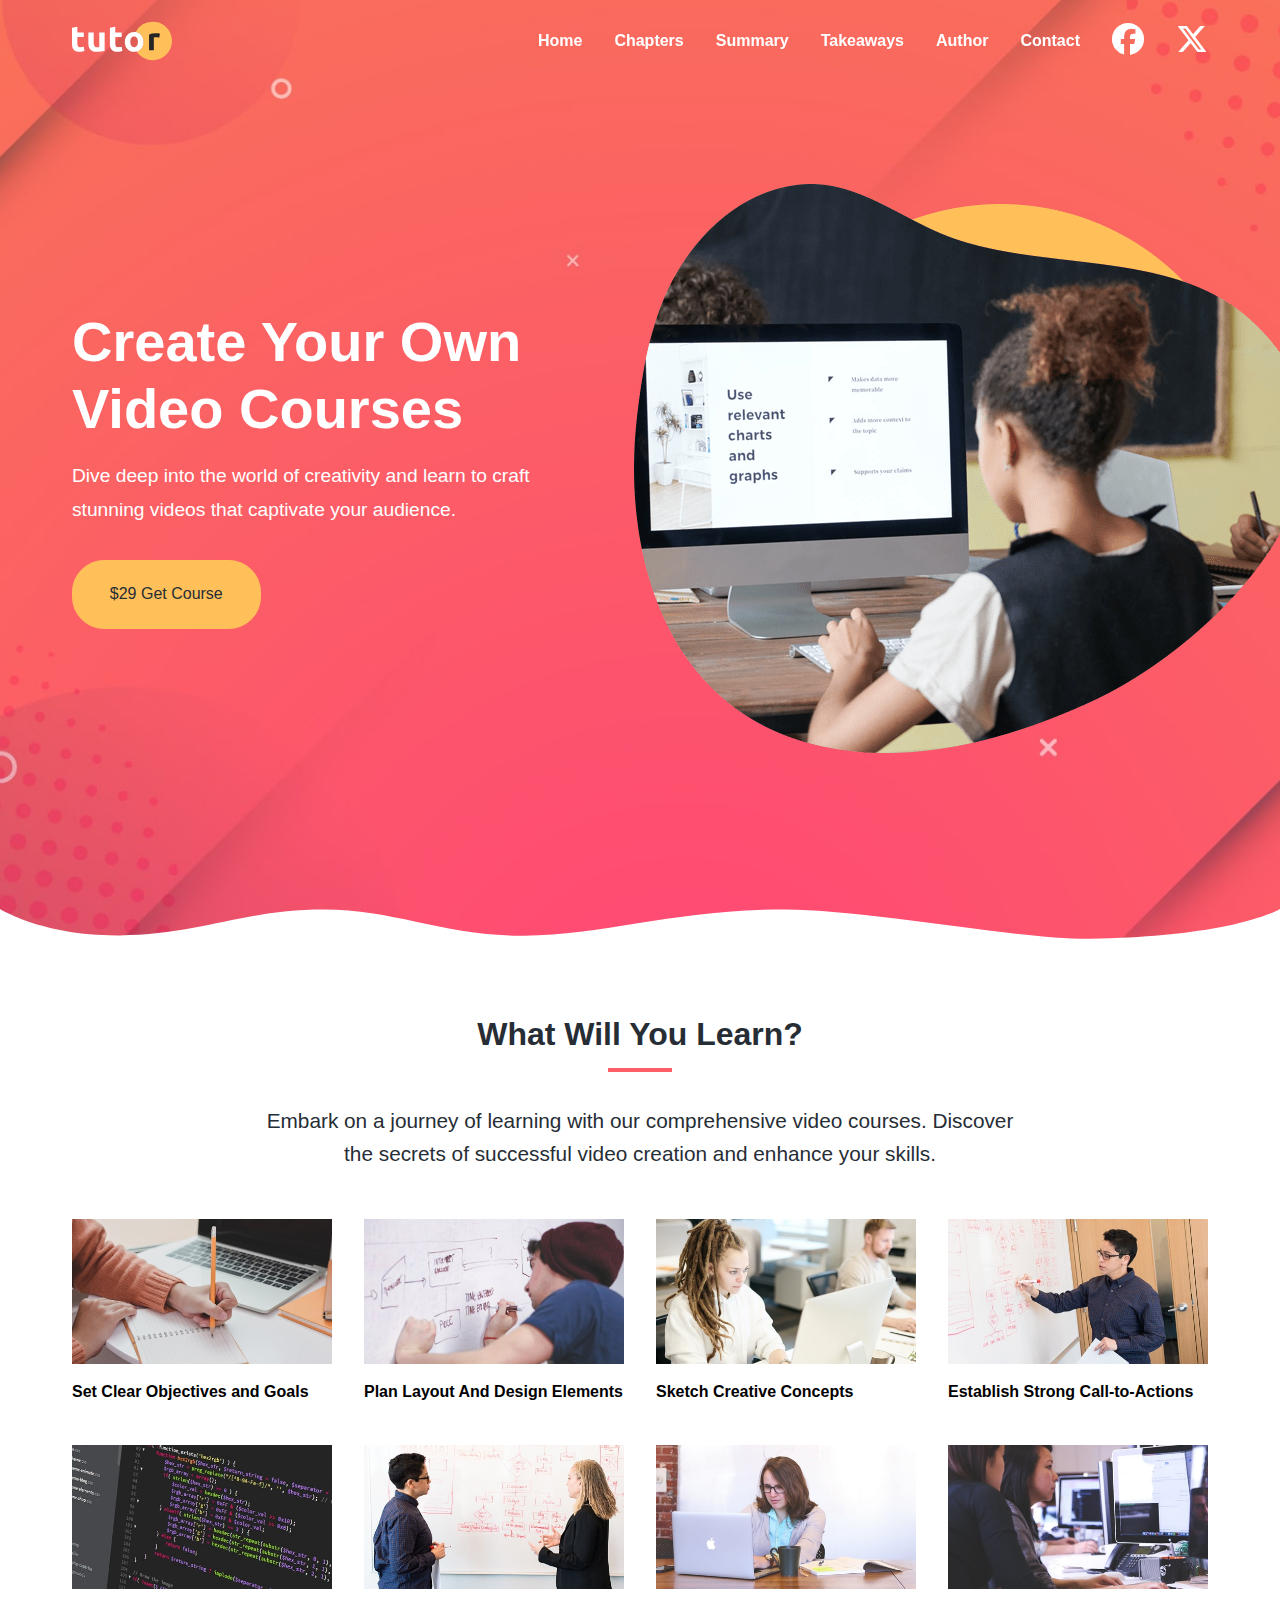
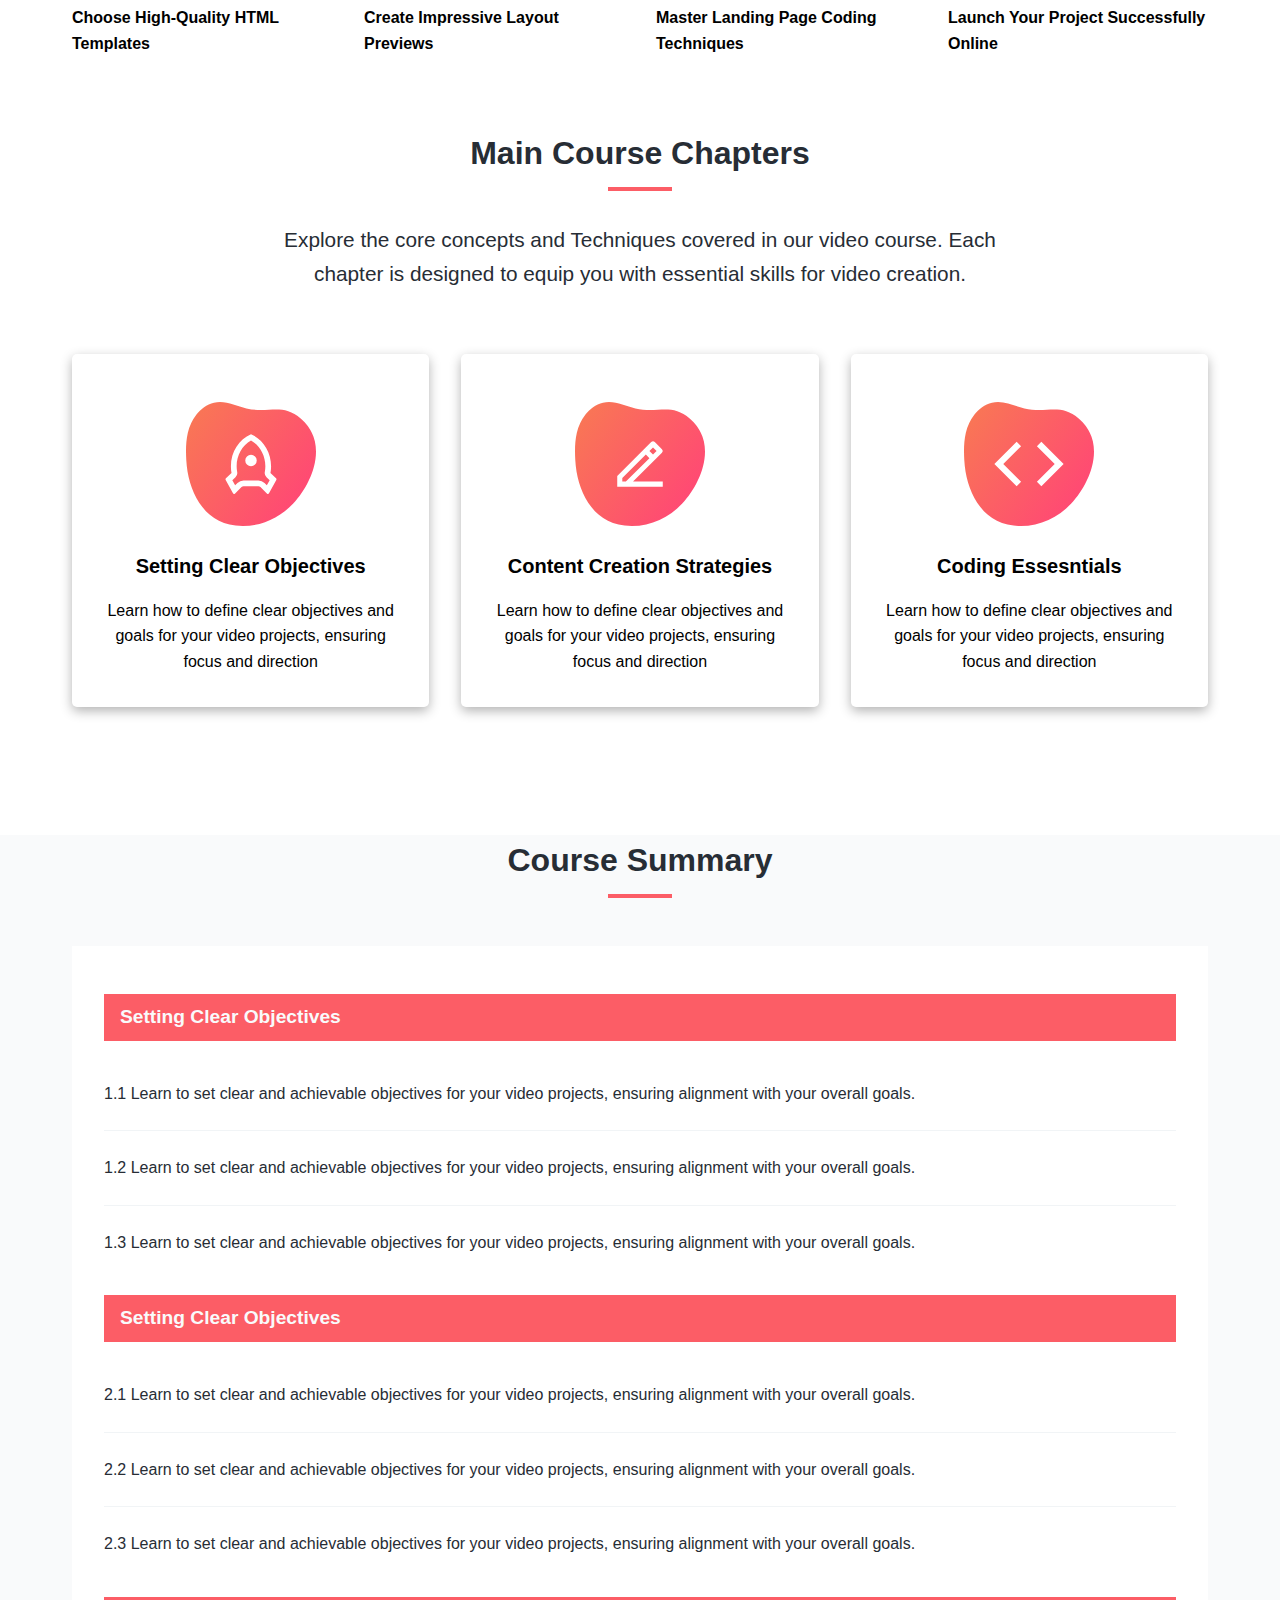
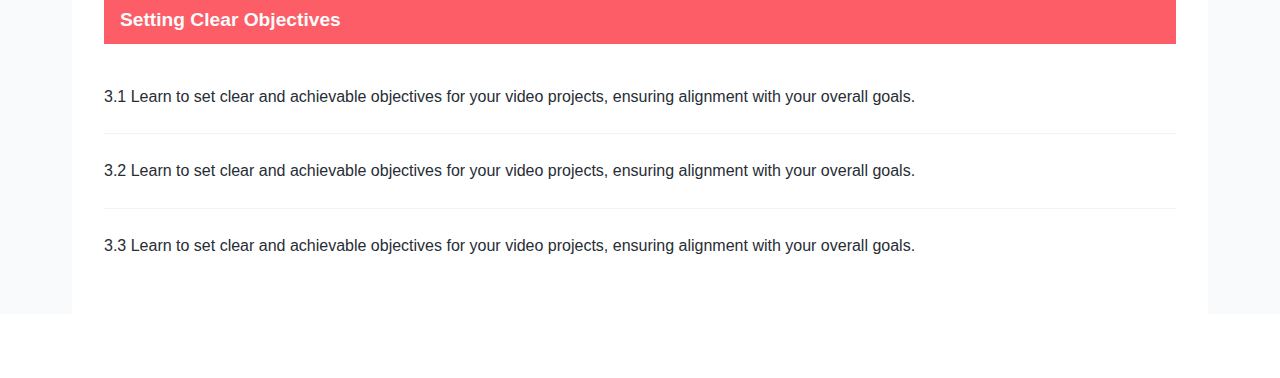
==== index.html @ 32a0be7e "Added Files of tutor website part1" ====
<!DOCTYPE html>
<html lang="en">
<head>
    <meta charset="UTF-8">
    <meta name="viewport" content="width=device-width, initial-scale=1.0">
    <link rel="preconnect" href="https://fonts.googleapis.com">
    <link rel="preconnect" href="https://fonts.gstatic.com" crossorigin>
    <link href="https://fonts.googleapis.com/css2?family=Lato:ital,wght@0,100;0,300;0,400;0,700;0,900;1,100;1,300;1,400;1,700;1,900&family=Open+Sans:ital,wght@0,300..800;1,300..800&family=Poppins:ital,wght@0,100;0,200;0,300;0,400;0,500;0,600;0,700;0,800;0,900;1,100;1,200;1,300;1,400;1,500;1,600;1,700;1,800;1,900&display=swap" rel="stylesheet">

    <link rel="stylesheet" href="https://cdnjs.cloudflare.com/ajax/libs/font-awesome/6.7.2/css/all.min.css" integrity="sha512-Evv84Mr4kqVGRNSgIGL/F/aIDqQb7xQ2vcrdIwxfjThSH8CSR7PBEakCr51Ck+w+/U6swU2Im1vVX0SVk9ABhg==" crossorigin="anonymous" referrerpolicy="no-referrer" />
    <link rel="stylesheet" href="./css/styles.css">
    <title>Welcome to Tutor</title>
</head>
<body>
    <nav class="navbar">
        <div class="navbar-flex container">
            <img src="images/logo.svg" alt="Tutor">

            <div class="main-menu-items">
                <ul class="main-menu-list">
                    <li>
                        <a href="#">Home</a>
                    </li>

                    <li>
                        <a href="#chapters">Chapters</a>
                    </li>

                    <li>
                        <a href="#summary">Summary</a>
                    </li>

                    <li>
                        <a href="#takeaways">Takeaways</a>
                    </li>

                    <li>
                        <a href="#author">Author</a>
                    </li>

                    <li>
                        <a href="contact.html">Contact</a>
                    </li>

                    <li>
                        <a href="#"><i class="fa-brands fa-facebook fa-2x"></i></a>
                    </li>

                    <li>
                        <a href="#"><i class="fa-brands fa-x-twitter fa-2x"></i></a>
                    </li>
                </ul>
            </div>

             <!-- Mobile Menu -->
        <div class="mobile-menu">
            <div class="mobile-menu-toggle">
                <i class="fas fa-bars fa-2x"></i>
            </div>

            <div class="mobile-menu-items">
                <ul class="mobile-menu-list">
                    <li>
                        <a href="#">Home</a>
                    </li>

                    <li>
                        <a href="#chapters">Chapters</a>
                    </li>

                    <li>
                        <a href="#summary">Summary</a>
                    </li>

                    <li>
                        <a href="#takeaways">Takeaways</a>
                    </li>

                    <li>
                        <a href="#author">Author</a>
                    </li>

                    <li>
                        <a href="contact.html">Contact</a>
                    </li>

                    <li>
                        <a href="#"><i class="fa-brands fa-facebook fa-2x"></i></a>
                    </li>

                    <li>
                        <a href="#"><i class="fa-brands fa-x-twitter fa-2x"></i></a>
                    </li>

                </ul>
            </div>
        </div>

        </div>
    </nav>

    <header class="hero">
        <div class="container hero-flex">
            <div class="hero-content">
                <h1>Create Your Own Video Courses</h1>
                <p>
                    Dive deep into the world of creativity and learn to
                    craft stunning videos that captivate your audience.
                </p>
                <a href="" class="btn">$29 Get Course</a>
            </div>
            <img src="images/header-course.png" alt="hero">
        </div>

        <!-- SVG -->
        <svg
        class="frame-decoration"
        data-name="Layer 2"
        xmlns="http://www.w3.org/2000/svg"
        preserveAspectRatio="none"
        viewBox="0 0 1920 192.275"
      >
        <defs>
          <style>
            .cls-1 {
              fill: #ffffff;
            }
          </style>
        </defs>
        <title>frame-decoration</title>
        <path
          class="cls-1"
          d="M0,158.755s63.9,52.163,179.472,50.736c121.494-1.5,185.839-49.738,305.984-49.733,109.21,0,181.491,51.733,300.537,50.233,123.941-1.562,225.214-50.126,390.43-50.374,123.821-.185,353.982,58.374,458.976,56.373,217.907-4.153,284.6-57.236,284.6-57.236V351.03H0V158.755Z"
          transform="translate(0 -158.755)"
        />
      </svg>

    </header>



    <!-- Learn Section -->
     <section class="learn">
        <div class="container">
            <div class="section-header">
                <h2>What Will You Learn?</h2>
                <div class="heading-border"></div>
                <p>
                    Embark on a journey of learning with our comprehensive video courses.
                    Discover the secrets of successful video creation and enhance your skills.
                </p>
            </div>

            <div class="topics">
                <div class="topic">
                    <div class="topic-image">
                      <img src="images/description-1.jpg" alt="topic" />
                    </div>
                    <div class="topic-text">
                      <h3>Set Clear Objectives and Goals</h3>
                    </div>
                  </div>
                  <div class="topic">
                    <div class="topic-image">
                      <img src="images/description-2.jpg" alt="alternative" />
                    </div>
                    <div class="topic-text">
                      <h3>Plan Layout And Design Elements</h3>
                    </div>
                  </div>
                  <div class="topic">
                    <div class="topic-image">
                      <img src="images/description-3.jpg" alt="alternative" />
                    </div>
                    <div class="topic-text">
                      <h3>Sketch Creative Concepts</h3>
                    </div>
                  </div>
                  <div class="topic">
                    <div class="topic-image">
                      <img src="images/description-4.jpg" alt="alternative" />
                    </div>
                    <div class="topic-text">
                      <h3>Establish Strong Call-to-Actions</h3>
                    </div>
                  </div>
                  <div class="topic">
                    <div class="topic-image">
                      <img src="images/description-5.jpg" alt="alternative" />
                    </div>
                    <div class="topic-text">
                      <h3>Choose High-Quality HTML Templates</h3>
                    </div>
                  </div>
                  <div class="topic">
                    <div class="topic-image">
                      <img src="images/description-6.jpg" alt="alternative" />
                    </div>
                    <div class="topic-text">
                      <h3>Create Impressive Layout Previews</h3>
                    </div>
                  </div>
                  <div class="topic">
                    <div class="topic-image">
                      <img src="images/description-7.jpg" alt="alternative" />
                    </div>
                    <div class="topic-text">
                      <h3>Master Landing Page Coding Techniques</h3>
                    </div>
                  </div>
                  <div class="topic">
                    <div class="topic-image">
                      <img src="images/description-8.jpg" alt="alternative" />
                    </div>
                    <div class="topic-text">
                      <h3>Launch Your Project Successfully Online</h3>
                    </div>
                  </div>
            </div>
        </div>
     </section>


     <!-- Course Section -->
      <section class="chapters section" id="chapters">
        <div class="container">
            <div class="section-header">
                <h2>
                    Main Course Chapters
                </h2>
                <div class="heading-border"></div>
                <p>
                    Explore the core concepts and Techniques covered in our video course. Each chapter is
                    designed to equip you with essential skills for video creation.
                </p>
            </div>

            <div class="chapter-cards">
                <div class="card">
                    <img src="images/chapters-icon-1.svg" alt="chapter 1">
                    <h3>Setting Clear Objectives</h3>
                    <p>
                        Learn how to define clear objectives and goals for your video 
                        projects, ensuring focus and direction
                    </p>
                </div>

                <div class="card">
                    <img src="images/chapters-icon-2.svg" alt="chapter 2">
                    <h3>Content Creation Strategies</h3>
                    <p>
                        Learn how to define clear objectives and goals for your video 
                        projects, ensuring focus and direction
                    </p>
                </div>

                <div class="card">
                    <img src="images/chapters-icon-3.svg" alt="chapter 3">
                    <h3>Coding Essesntials</h3>
                    <p>
                        Learn how to define clear objectives and goals for your video 
                        projects, ensuring focus and direction
                    </p>
                </div>
            </div>


        </div>
      </section>

      <section class="summary section" id="summary">
        <div class="container">
            <div class="section-header">
                <h2>
                    Course Summary
                </h2>
                <div class="heading-border"></div>
            </div>

            <div class="section-lists">
                <div class="list">
                    <div class="list-header"> Setting Clear Objectives</div>
                    <div class="list-item">
                        1.1 Learn to set clear and achievable objectives for your video
                        projects, ensuring alignment with your overall goals.
                    </div>
                    <div class="list-item">
                        1.2 Learn to set clear and achievable objectives for your video
                        projects, ensuring alignment with your overall goals.
                    </div>
                    <div class="list-item">
                        1.3 Learn to set clear and achievable objectives for your video
                        projects, ensuring alignment with your overall goals.
                    </div>
                </div>

                <div class="list">
                    <div class="list-header"> Setting Clear Objectives</div>
                    <div class="list-item">
                        2.1 Learn to set clear and achievable objectives for your video
                        projects, ensuring alignment with your overall goals.
                    </div>
                    <div class="list-item">
                        2.2 Learn to set clear and achievable objectives for your video
                        projects, ensuring alignment with your overall goals.
                    </div>
                    <div class="list-item">
                        2.3 Learn to set clear and achievable objectives for your video
                        projects, ensuring alignment with your overall goals.
                    </div>
                </div>

                <div class="list">
                    <div class="list-header"> Setting Clear Objectives</div>
                    <div class="list-item">
                        3.1 Learn to set clear and achievable objectives for your video
                        projects, ensuring alignment with your overall goals.
                    </div>
                    <div class="list-item">
                        3.2 Learn to set clear and achievable objectives for your video
                        projects, ensuring alignment with your overall goals.
                    </div>
                    <div class="list-item">
                        3.3 Learn to set clear and achievable objectives for your video
                        projects, ensuring alignment with your overall goals.
                    </div>
                </div>
            </div>

        </div>
      </section>





    <script src="./js/script.js"></script>
</body>
</html>
---- css/styles.css ----
*,
*::before,
*::after {
    margin: 0;
    padding:0;
    box-sizing: border-box;
}

:root {
    --primary-color: #fc5d66;
    --secondary-color: #ffc05a;
    --light-color: #f9fafb;
    --dark-color: #272d35;
}

html,
body{
    font-family: 'Open-sans',sans-serif;
    scroll-behavior: smooth;
    line-height: 1.6;
}

a {
    text-decoration: none;
}

ul {
    list-style: none;
}

img {
    max-width: 100%;
}

/* Utility classes */

.container {
    max-width: 1200px;
    margin: 0 auto;
    padding: 0 2rem;
}

.container-sm {
    max-width: 1000px;
    margin: 0 auto;
    padding: 0 2rem;
}

.hero .btn {
    display: inline-block;
    padding: 1.3rem 2.3rem;
    border: 1px solid var(--secondary-color);
    border-radius: 32px;
    background-color: var(--secondary-color);
    color: var(--dark-color);
    cursor: pointer;
    transition: all 0.3s ease-in-out;
}

.btn:hover {
    background-color: var(--primary-color);
    color: #fff;
    border-color: #fff;
}

.section {
    margin: 4rem 0;
}

.card {
    border-radius: 5px;
    text-align: center;
    padding: 2rem 1.75rem;
    background-color: #fff;
    box-shadow: 0 4px 12px 0 rgba(0,0,0,0.3);
}


/* Section Header */
.section-header {
    max-width: 750px;
    margin: 0 auto;
    text-align: center;
    margin-bottom: 3rem;
}

.section-header h2 {
    font-size: 2rem;
    font-weight: 700;
    color: var(--dark-color);
    margin-bottom: 0.5rem;
}

.section-header p {
    font-size: 1.3rem;
    color: var(--dark-color);
}

.heading-border {
    width: 64px;
    height: 4px;
    background-color: var(--primary-color);
    margin: 0 auto 2rem;
}


/* Navbar */
.navbar {
    background-color: transparent;
    color: white;
    padding: 1rem 2rem;
    position: fixed;
    top: 0;
    right: 0;
    left: 0;
    z-index: 1000;
    transition: background-color 0.3s ease-in-out;
}

.navbar.navbar-scroll {
    background-color: rgba(235,77,85,0.8);
    backdrop-filter: blur(10px);
}

.navbar .navbar-flex {
    display: flex;
    justify-content: space-between;
    align-items: center;
}

.navbar .main-menu-list {
    display: flex;
    align-items: center;
    gap: 2rem;
    font-weight: 600;
}

.navbar img {
    width:100px;
    height:50px;
}

.navbar a {
    color: #fff;
}

.navbar a:hover {
    color: var(--secondary-color)
}






/* Mobile Menu */
.navbar .mobile-menu {
    display: none;
  }


.navbar .mobile-menu-toggle {
    color: #fff;
    cursor: pointer;
}


.navbar .mobile-menu-items {
    position: absolute;
    top: 100% ;
    left: 0;
    width: 100%;
    background-color: rgba(0,0,0,0.8);
    opacity: 0.95;
    padding: 3rem 2rem;
    text-align: center;
    box-shadow: 0 2px 5px rgba(0,0,0,0.1);
    border-top: 1px solid rgba(255,255,255,0.1);
    transition: transform 0.3s ease;
    transform: translateX(100%); 
}

.navbar .mobile-menu-items.active {
    transform: translateX(0);
 }

.navbar .mobile-menu-list {
    display:flex;
    flex-direction: column;
    gap: 2rem;
    font-size: 1.2rem;
}


/* Hero */
.hero {
    background: #000 url('../images/header-background.jpg') center center/cover no-repeat;
    padding: 11.5rem 2rem 8rem;
    color: #fff;
    overflow-x: hidden;
    position: relative;
}


.hero .hero-flex {
    display: flex;
    justify-content:space-between;
    align-items: center;
    gap: 6rem;
    padding-bottom: 8rem;
}

.hero h1 {
    font-size: 3.5rem;
    line-height: 1.2;
    font-weight: 700;
    margin-bottom: 1rem;
}

.hero p {
    font-size: 1.2rem;
    margin-bottom: 2rem;
    line-height: 1.8;
    font-weight: 400;
}

.hero img {
    width: 100%;
    margin-right: -100px;
}

.hero .frame-decoration {
    position: absolute;
    bottom: 0;
    left: 0;
    width: 100%;
    height: 100px;
}


/* Learn Section */

.topics {
    display: grid;
    grid-template-columns: repeat(4,1fr);
    gap: 2rem;
}

.topic img {
    transition: transform 0.3s;
}

.topic img:hover {
    transform: scale(1.1);
}

.topic h3 {
    font-size: 1rem;
    font-weight: 700;
    margin: 0.5rem 0;
}

/* Chapter cards */
.chapter-cards {
    display: flex;
    justify-content: center;
    align-items: center;
    gap: 2rem;
    padding: 1rem 0 4rem;
}

.chapter-cards img {
    width: 130px;
    margin-top: 1rem;
}

.chapter-cards h3  {
    font-size: 1.25rem;
    font-weight: 700;
    margin: 1rem 0;
}

.summary {
    background-color: var(--light-color);
    color: var(--dark-color);
}

.summary .section-lists {
    background-color: #fff;
    padding: 2rem;
}

.summary .list-header {
    background-color: var(--primary-color);
    color: var(--light-color);
    padding: 0.5rem 1rem;
    font-size: 1.2rem;
    font-weight: 700;
    margin: 1rem 0;
}

.summary .list-item {
    padding: 1.5rem 0;
    border-bottom: 1px solid #f1f4f6;
}

.summary .list-item:nth-child(4) {
    border-bottom: none;
}

/* Media Queries */

/* Desktop or wider screen*/
@media(max-width: 1200px) {
    .hero .hero-flex {
        gap: 2rem;
    }

    .hero img {
        max-width: 500px;
        margin-right: 0;
    }

    .hero h1 {
        font-size: 3rem;
    }

    .topics {
        grid-template-columns: repeat(3,1fr);
    }
}


/* Desktop */
@media(max-width: 992px) {
    .hero {
        text-align: center;
    }

    .hero .hero-flex {
        flex-direction: column;
        padding-bottom: 4rem;
    }

    .hero img {
        max-width: 600px;
        margin-top: 2rem;
    }

    .topics {
        grid-template-columns: repeat(2,1fr);
    }

    .chapter-cards{
        flex-direction: column;
    }

}

/* Tablets  */
@media(max-width: 768px) {
    .navbar .main-menu-items {
        display: none;
    }

    .navbar .mobile-menu {
        display: block;
    }

    .navbar .mobile-menu-toggle {
        display: block;
        padding: 10px;
    }
}


/* Chapters */





/* Smart Phones */
@media(max-width: 576px){
    .hero {
        padding-right: 0.2rem;
        padding-left: 0.2rem;
    }


    .hero h1 {
        font-size: 2.5rem;
    }

    .hero img {
        max-width: 350px;
    }

    .topics {
        grid-template-columns: 1fr;
    }

    .summary .container {
        padding: 0;
    }
}
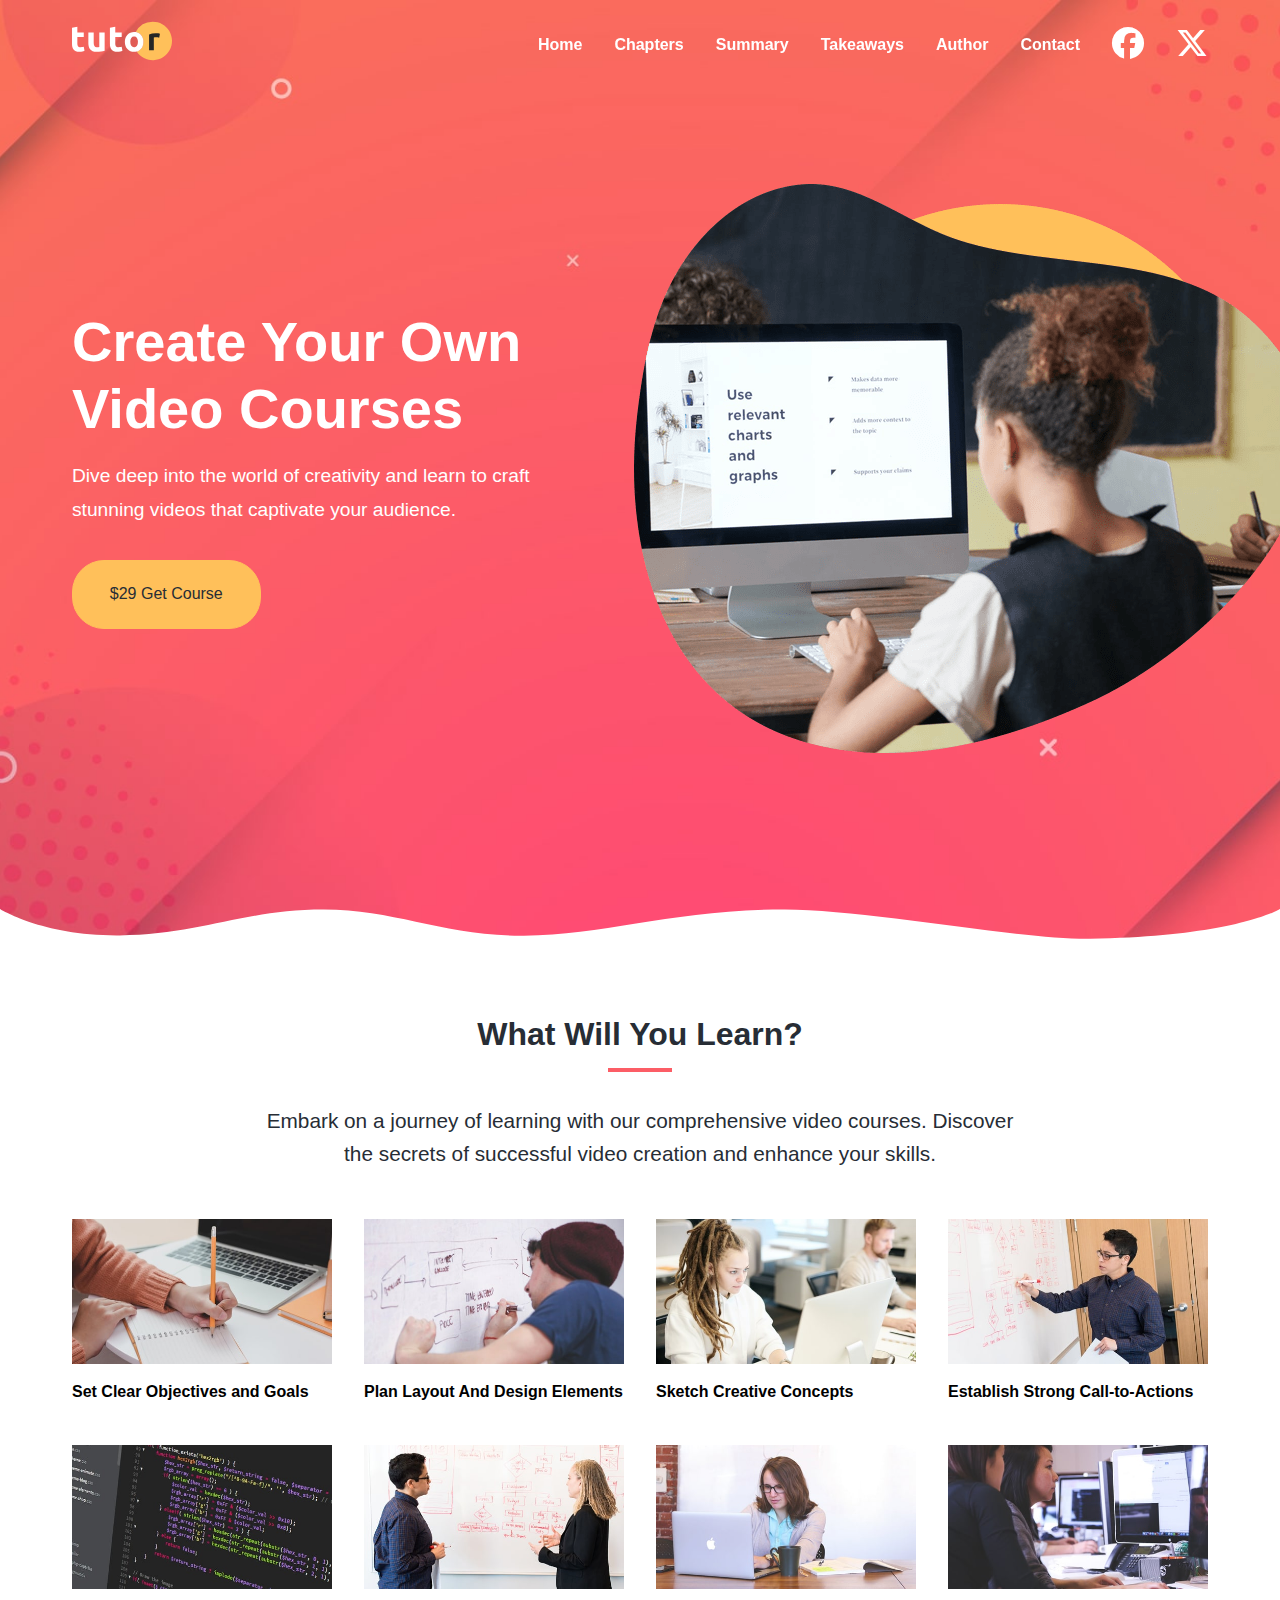
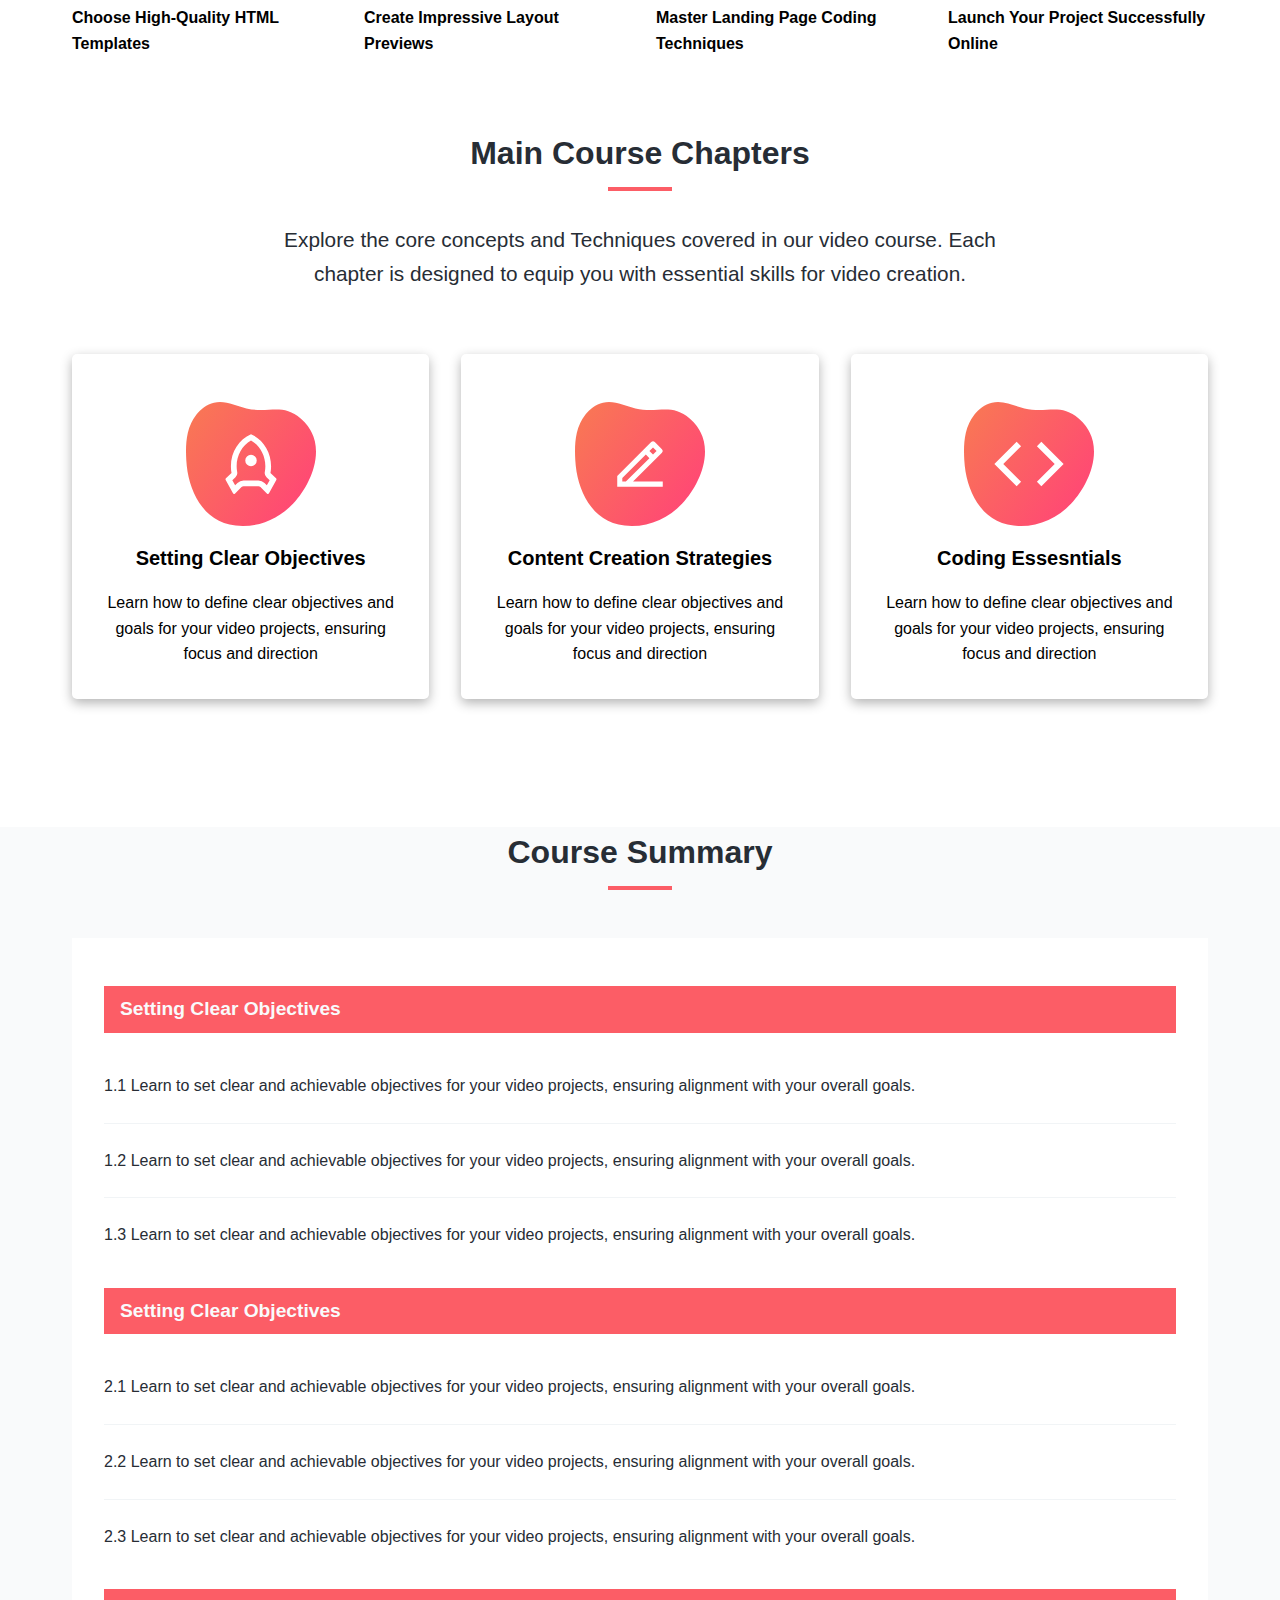
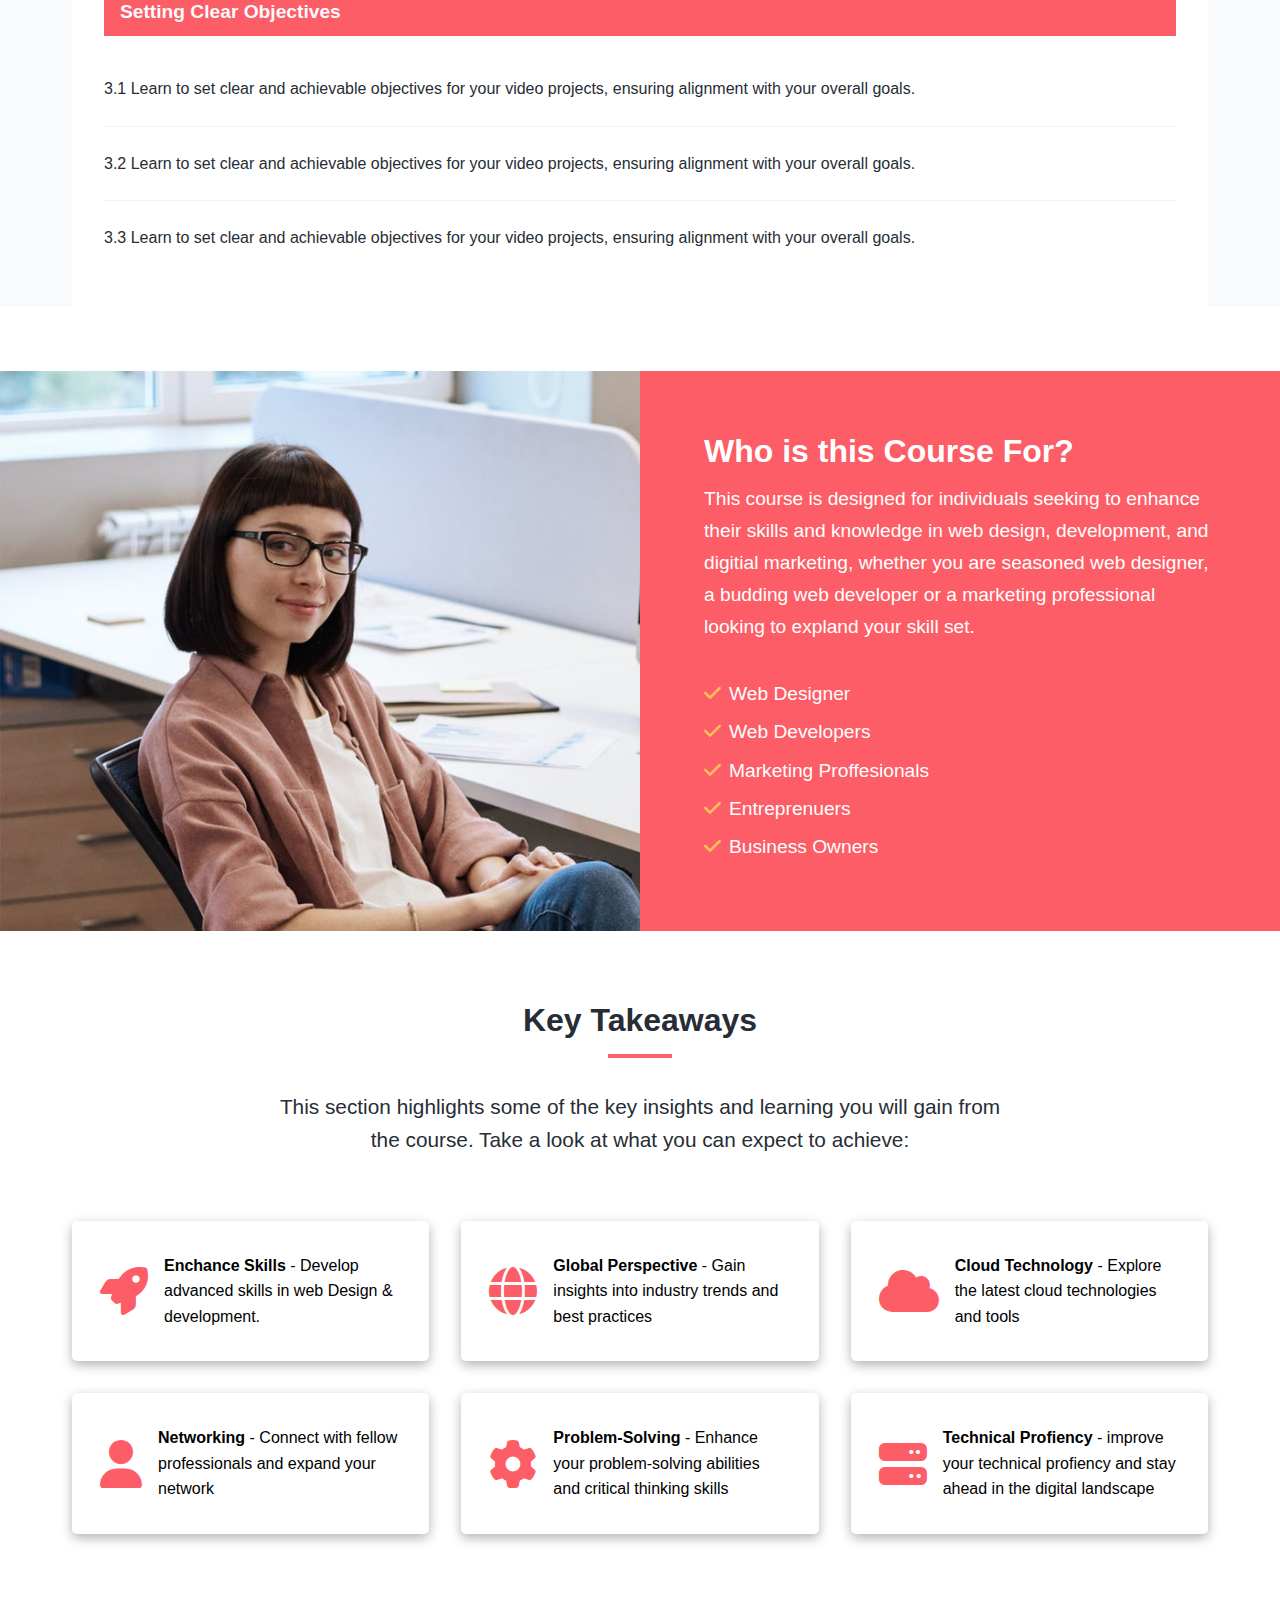
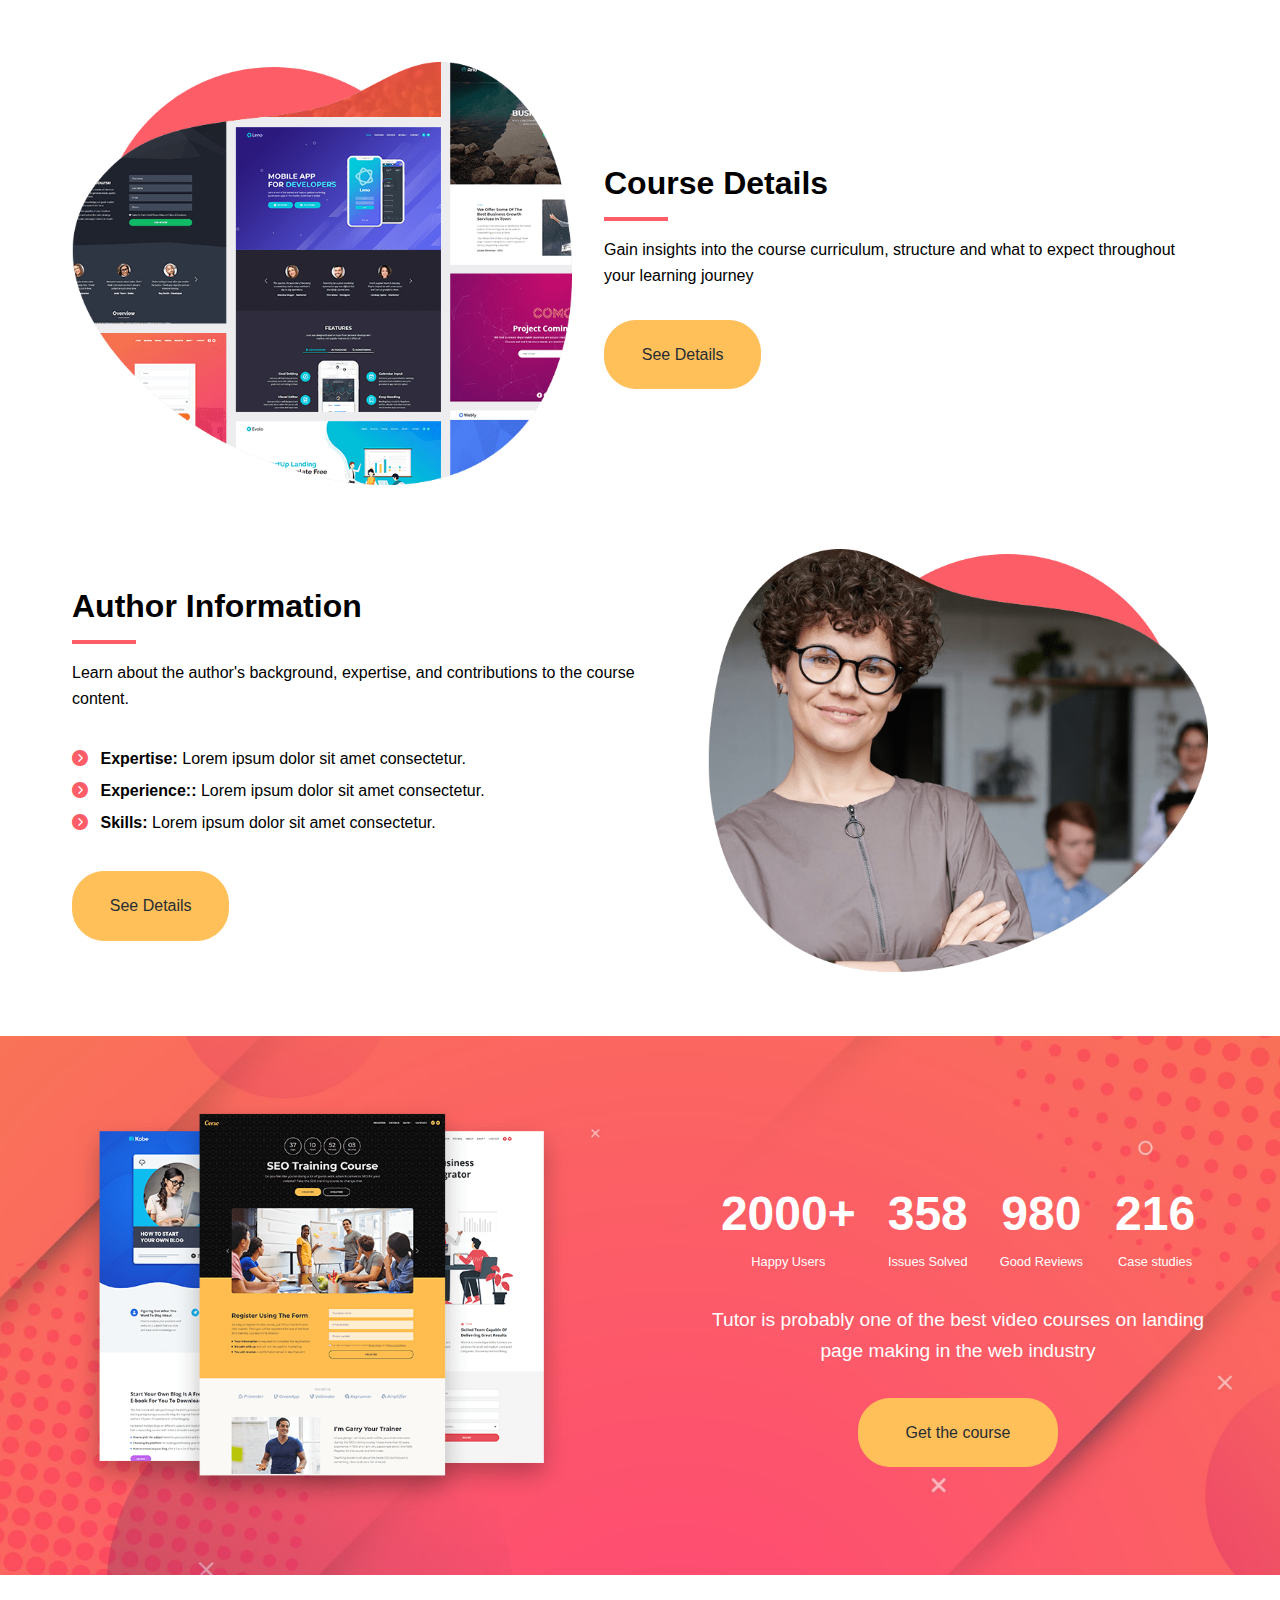
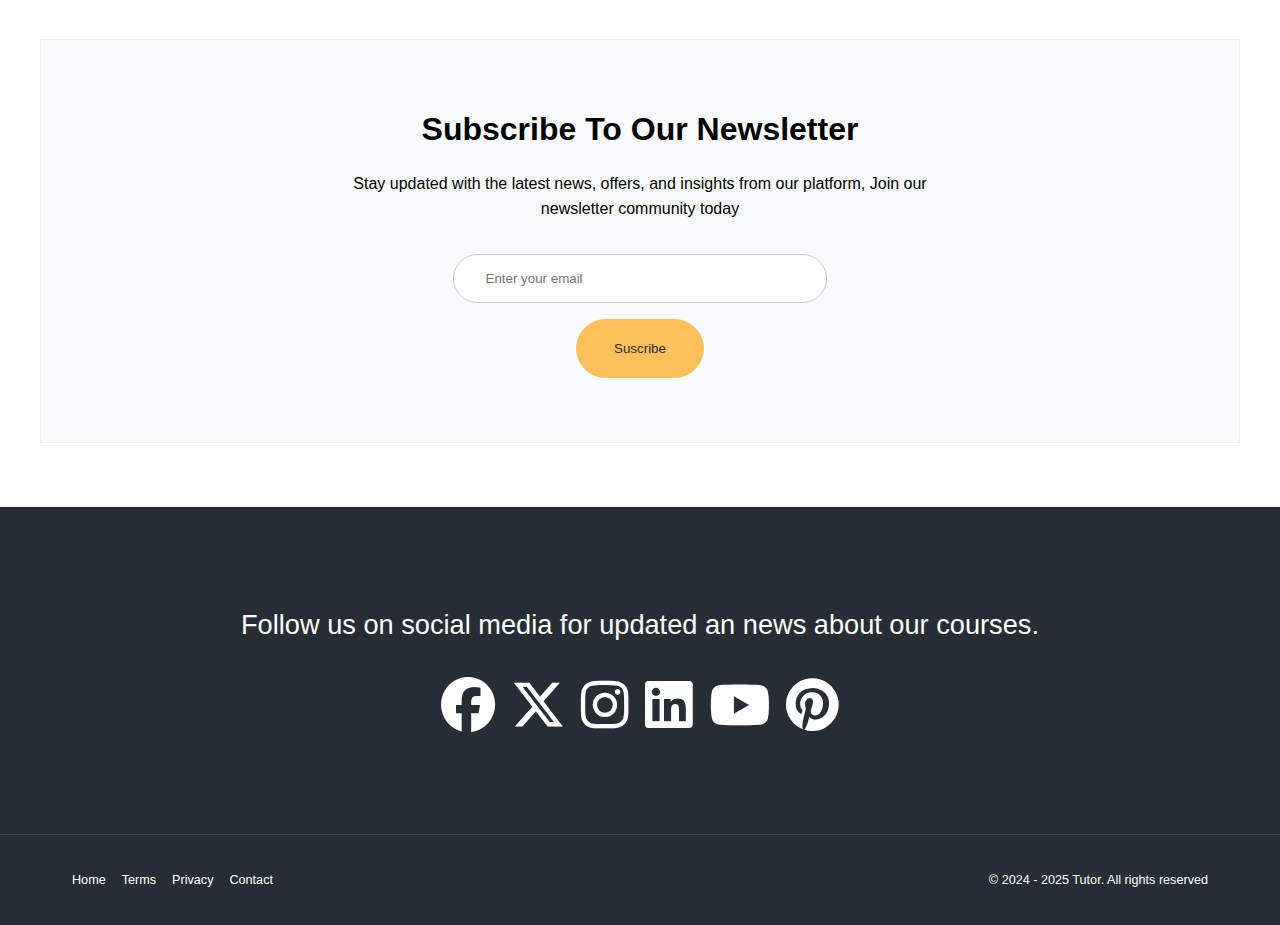
==== commit 80c859b0: "Added new files and content" ====
--- a/index.html
+++ b/index.html
@@ -9,12 +9,15 @@
 
     <link rel="stylesheet" href="https://cdnjs.cloudflare.com/ajax/libs/font-awesome/6.7.2/css/all.min.css" integrity="sha512-Evv84Mr4kqVGRNSgIGL/F/aIDqQb7xQ2vcrdIwxfjThSH8CSR7PBEakCr51Ck+w+/U6swU2Im1vVX0SVk9ABhg==" crossorigin="anonymous" referrerpolicy="no-referrer" />
     <link rel="stylesheet" href="./css/styles.css">
+    <link rel="icon" href="images/favicon.png">
     <title>Welcome to Tutor</title>
 </head>
 <body>
-    <nav class="navbar">
+    <nav class="navbar" role="navigation" aria-label="Main Navigation">
         <div class="navbar-flex container">
-            <img src="images/logo.svg" alt="Tutor">
+            <a href="/" aria-label="Logo Home Link">
+                <img src="images/logo.svg" alt="Tutor">
+            </a>
 
             <div class="main-menu-items">
                 <ul class="main-menu-list">
@@ -43,11 +46,11 @@
                     </li>
 
                     <li>
-                        <a href="#"><i class="fa-brands fa-facebook fa-2x"></i></a>
-                    </li>
-
-                    <li>
-                        <a href="#"><i class="fa-brands fa-x-twitter fa-2x"></i></a>
+                        <a href="https://facebook.com" target="_blank"><i class="fa-brands fa-facebook fa-2x"></i></a>
+                    </li>
+
+                    <li>
+                        <a href="https://x.com" target="_blank"><i class="fa-brands fa-x-twitter fa-2x"></i></a>
                     </li>
                 </ul>
             </div>
@@ -61,7 +64,7 @@
             <div class="mobile-menu-items">
                 <ul class="mobile-menu-list">
                     <li>
-                        <a href="#">Home</a>
+                        <a href="/">Home</a>
                     </li>
 
                     <li>
@@ -330,9 +333,207 @@
         </div>
       </section>
 
-
-
-
+      <!-- info section -->
+       <section class="info" id="info">
+            <div class="info-container">
+                <img src="" alt="">
+                <div class="info-left"></div>
+        
+                <div class="info-content">
+                    <h2>Who is this Course For?</h2>
+
+                    <p>
+                        This course is designed for individuals seeking to enhance their skills
+                        and knowledge in web design, development, and digitial marketing, whether
+                        you are seasoned web designer, a budding web developer or a marketing 
+                        professional looking to expland your skill set.
+                    </p>
+                    <ul>
+                        <li><i class="fas fa-check"></i>Web Designer</li>
+                        <li><i class="fas fa-check"></i>Web Developers</li>
+                        <li><i class="fas fa-check"></i>Marketing Proffesionals</li>
+                        <li><i class="fas fa-check"></i>Entreprenuers</li>
+                        <li><i class="fas fa-check"></i>Business Owners</li>
+                    </ul>
+                </div>
+
+            </div>
+
+       </section>
+
+       <!-- Takeaways -->
+        <section class="takeaways section" id="takeaways">
+            <div class="container">
+                <div class="section-header">
+                    <h2>Key Takeaways</h2>
+                    <div class="heading-border"></div>
+                    <p>
+                        This section highlights some of the key insights and learning you will 
+                        gain from the course. Take a look at what you can expect to achieve:
+                    </p>
+                </div>
+
+                <div class="takeaways-cards">
+                    <div class="card">
+                        <i class="fas fa-rocket fa-3x text-primary"></i>
+                        <p>
+                            <strong>Enchance Skills</strong> - Develop advanced skills in web Design & development.
+                        </p>
+                    </div>
+                    <div class="card">
+                        <i class="fas fa-globe fa-3x text-primary"></i>
+                        <p>
+                            <strong>Global Perspective</strong> - Gain insights into industry trends and best practices
+                        </p>
+                    </div>
+                    <div class="card">
+                        <i class="fas fa-cloud fa-3x text-primary"></i>
+                        <p>
+                            <strong>Cloud Technology</strong> - Explore the latest cloud technologies and tools
+                        </p>
+                    </div>
+                    <div class="card">
+                        <i class="fas fa-user fa-3x text-primary"></i>
+                        <p>
+                            <strong>Networking</strong> - Connect with fellow professionals and expand your network
+                        </p>
+                    </div>
+                    <div class="card">
+                        <i class="fas fa-cog fa-3x text-primary"></i>
+                        <p>
+                            <strong>Problem-Solving</strong> - Enhance your problem-solving abilities and critical thinking skills
+                        </p>
+                    </div>
+                    <div class="card">
+                        <i class="fas fa-server fa-3x text-primary"></i>
+                        <p>
+                            <strong>Technical Profiency</strong> - improve your technical profiency and stay ahead in the digital landscape
+                        </p>
+                    </div>
+                </div>
+            </div>
+        </section>
+
+
+        <!-- Course -->
+        <section class="details section" id="details">
+            <div class="container details-flex">
+                <img src="images/details.png" alt="details">
+                <div class="details-content">
+                    <h2>Course Details</h2>
+                    <div class="heading-border"></div>
+                    <p>Gain insights into the course curriculum, structure and what to expect throughout your learning journey</p>
+                    <a href="" class="btn">See Details</a>
+                </div>
+            </div>
+        </section>
+
+        <!-- Author info -->
+        <section class="details section" id="author">
+            <div class="container details-flex">
+                <img src="images/author.png" alt="details">
+                <div class="details-content">
+                    <h2>Author Information</h2>
+                    <div class="heading-border"></div>
+                    <p>Learn about the author's background, expertise, and contributions to the course content.</p>
+                    <ul>
+                        <li>
+                            <i class="fas fa-chevron-circle-right text-primary"></i> 
+                            <strong>Expertise:</strong> Lorem ipsum dolor sit amet consectetur.
+                        </li>
+                        <li>
+                            <i class="fas fa-chevron-circle-right text-primary"></i> 
+                            <strong>Experience::</strong> Lorem ipsum dolor sit amet consectetur.
+                        </li>
+                        <li>
+                            <i class="fas fa-chevron-circle-right text-primary"></i> 
+                            <strong>Skills:</strong> Lorem ipsum dolor sit amet consectetur.
+                        </li>
+                    </ul>
+                    <a href="" class="btn">See Details</a>
+                </div>
+
+            </div>
+        </section>
+
+        <!-- Stats Section -->
+         <section class="stats section" id="stats">
+            <div class="container stats-flex">
+                <img src="images/stats.png" alt="stats">
+                <div class="stats-content">
+                    <div class="stats-numbers">
+                        <div>
+                            <h3>2000+</h3>
+                            <p>Happy Users</p>
+                        </div>
+                        <div>
+                            <h3>358</h3>
+                            <p>Issues Solved</p>
+                        </div>
+                        <div>
+                            <h3>980</h3>
+                            <p>Good Reviews</p>
+                        </div>
+                        <div>
+                            <h3>216</h3>
+                            <p>Case studies</p>
+                        </div>
+                    </div>
+                    <p class="stats-text">
+                        Tutor is probably one of the best video courses on 
+                        landing page making in the web industry
+                    </p>
+                    <a href="#" class="btn"> Get the course</a>
+                </div>
+
+            </div>
+         </section>
+
+        <!-- Newsletter -->
+
+         <section class="newsletter section" id="newsletter">
+            <div class="container newsletter-flex">
+                <h2>Subscribe To Our Newsletter</h2>
+                <p>Stay updated with the latest news, offers, and insights from our platform, Join
+                    our newsletter community today
+                </p>
+                <form action="">
+                    <input type="email" placeholder="Enter your email" required>                    
+                    <button type="submit" class="btn">Suscribe</button>    
+                </form>
+
+            </div>
+         </section>
+
+         <!-- Social -->
+          <section class="social section">
+            <div class="container social-flex">
+                <p>
+                    Follow us on social media for updated an news about our 
+                    courses.
+                </p>
+                <div class="social-icons">
+                    <a href="https://facebook.com" target="_blank"><i class="fa-brands fa-facebook fa-2x"></i></a>
+                    <a href="https://x.com" target="_blank"><i class="fa-brands fa-x-twitter fa-2x"></i></a>
+                    <a href="https://instagram.com" target="_blank"><i class="fa-brands fa-instagram fa-2x"></i></a>
+                    <a href="https://linkedin.com" target="_blank"><i class="fa-brands fa-linkedin fa-2x"></i></a>
+                    <a href="https://youtube.com" target="_blank"><i class="fa-brands fa-youtube fa-2x"></i></a>
+                    <a href="https://pinterest.com" target="_blank"><i class="fa-brands fa-pinterest fa-2x"></i></a>
+                </div>
+            </div>
+          </section>
+
+          <footer class="footer">
+            <div class="container footer-flex">
+                <ul class="footer-links">
+                    <li><a href="#">Home</a></li>
+                    <li><a href="#">Terms</a></li>
+                    <li><a href="#">Privacy</a></li>
+                    <li><a href="contact.html">Contact</a></li>
+                </ul>
+                <p>&copy; 2024 - 2025 Tutor. All rights reserved</p>
+            </div>
+          </footer> 
 
     <script src="./js/script.js"></script>
 </body>
--- a/css/styles.css
+++ b/css/styles.css
@@ -46,7 +46,7 @@
     padding: 0 2rem;
 }
 
-.hero .btn {
+ .btn {
     display: inline-block;
     padding: 1.3rem 2.3rem;
     border: 1px solid var(--secondary-color);
@@ -68,13 +68,24 @@
 }
 
 .card {
+    display: flex;
+    flex-direction: column;
+    align-items: center;
+    justify-content: center;
+    text-align: center;
     border-radius: 5px;
-    text-align: center;
     padding: 2rem 1.75rem;
     background-color: #fff;
     box-shadow: 0 4px 12px 0 rgba(0,0,0,0.3);
 }
 
+.text-primary {
+    color: var(--primary-color);
+}
+
+.text-secondary {
+    color: var(--secondary-color);
+}
 
 /* Section Header */
 .section-header {
@@ -262,9 +273,8 @@
 
 /* Chapter cards */
 .chapter-cards {
-    display: flex;
-    justify-content: center;
-    align-items: center;
+    display: grid;
+    grid-template-columns: repeat(3,1fr);
     gap: 2rem;
     padding: 1rem 0 4rem;
 }
@@ -308,6 +318,268 @@
     border-bottom: none;
 }
 
+.info-container {
+    background: url('../images/audience.jpg') top center/cover no-repeat;
+    display: flex;
+}
+
+.info-content {
+    background-color: var(--primary-color);
+    color: #fff;
+    flex:1;
+    padding: 4rem;
+    line-height: 2rem;
+}
+
+.info-left {
+    width: 50%;
+}
+
+.info-content h2 {
+    font-size: 2rem;
+    margin-bottom: 1rem;
+    font-weight: 700;
+}
+
+.info-content p {
+    font-size: 1.2rem;
+    margin-bottom: 2rem;
+}
+
+.info-content ul li {
+    font-size: 1.2rem;
+    line-height: 2;
+}
+
+.info-content i {
+    margin-right: 0.5rem;
+    color: var(--secondary-color);
+}
+
+
+/* Takeways section */
+.takeaways-cards {
+    display: grid;
+    grid-template-columns: repeat(3,1fr);
+    gap:2rem;
+    padding: 1rem 0 4rem;
+}
+
+.takeaways-cards .card {
+    flex-direction: row;
+    text-align: left;
+}
+
+.takeaways-cards .card i {
+    margin-right: 1rem;
+}
+
+
+/* Course Details */
+
+.details .details-flex {
+    display: flex;
+    justify-content: center;
+    align-items: center;
+    gap: 2rem;
+}
+
+.details img {
+    width: 100%;
+    max-width: 500px;
+}
+
+.details h2 {
+    font-size: 2rem;
+    font-weight: 700;
+    margin-bottom: 0.5rem;
+}
+
+.details .heading-border {
+    margin: 0;
+}
+
+.details p {
+    margin: 1rem 0 2rem;
+}
+
+/* Author */
+.details + .details .details-flex{
+    display: flex;
+    flex-direction: row-reverse;
+}
+
+.details ul {
+    line-height: 2rem;
+    margin: 2rem 0;
+}
+
+.details ul li{
+    line-height: 2;
+}
+
+.details i {
+    margin-right: 0.5rem;
+}
+
+
+/* Stats section */
+
+.stats {
+    background: #000 url(../images/stats-background.jpg) center center/cover no-repeat;
+    color: #fff;
+}
+
+.stats .stats-flex {
+    display: flex;
+    justify-content: space-between;
+    align-items: center;    
+    padding: 4rem 2rem;
+}
+
+.stats img {
+    width: 100%;
+    max-width: 500px;
+}
+
+.stats-content {
+    max-width: 500px;
+}
+
+.stats .stats-numbers {
+    display: flex;
+    gap: 2rem;
+    margin: 2rem 0;
+    text-align: center;
+    justify-content: center;
+    align-items: center;
+    flex-wrap: wrap;
+}
+
+
+.stats .stats-numbers h3 {
+    font-size: 3rem;
+    font-weight: 700;
+}
+
+.stats .stats-numbers p {
+    font-size: 0.8rem;
+}
+
+.stats .stats-text {
+    font-size: 1.2rem;
+    margin-bottom: 2rem;
+    text-align: center;
+}
+
+.stats .btn {
+    display: block;
+    margin: 0 auto;
+    text-align: center;
+    width: 200px;
+}
+
+
+/* News Letter */
+
+
+.newsletter {
+    text-align: center;
+    margin: 0 2rem;
+}
+
+
+.newsletter .newsletter-flex {
+    display: flex;
+    gap: 1rem;
+    flex-direction: column;
+    justify-content: center;
+    align-items: center;
+    background-color: var(--light-color);
+    border: 1px solid #eee;
+    padding: 4rem 2rem;
+}
+
+.newsletter  h2 {
+    font-size: 2rem;
+    font-weight: 700;
+}
+
+.newsletter p {
+    max-width: 600px;
+}
+
+.newsletter input[type='email']{
+    padding: 1rem 2rem;
+    border: 1px solid #ccc;
+    border-radius: 32px;
+    width: 100%;
+    max-width: 400px;
+    margin: 1rem 0;
+}
+
+
+/* Social */
+.social {
+    padding: 6rem 2rem;
+    background-color: var(--dark-color);
+    color: #fff;
+    text-align: center;
+    font-size: 1.7rem;
+    margin-bottom: 0;
+}
+
+.social a {
+    color: #fff;
+}
+
+.social a:hover {
+    color: var(--secondary-color);
+}
+
+.social p {
+    margin-bottom: 2rem ;
+}
+
+.social-icons {
+    display: flex;
+    justify-content: center;
+    gap: 1rem;
+    margin-top: 2rem;
+}
+
+/* Footer */
+
+.footer {
+    background-color: #272d35;
+    color: #fff;
+    padding: 0.2rem 2rem;
+    border-top: 1px solid #384653;
+    font-size: calc(1.5rem/1.9);
+}
+
+.footer-flex {
+    display: flex;
+    justify-content: space-between;
+    align-items: center;
+}
+
+.footer a {
+    color: #fff;
+}
+
+.footer a:hover {
+    color: var(--secondary-color);
+}
+
+.footer-links {
+    display: flex;
+    justify-content: center;
+    align-items: center;
+    gap: 1rem;
+    margin: 2rem 0;
+}
+
 /* Media Queries */
 
 /* Desktop or wider screen*/
@@ -351,15 +623,24 @@
         grid-template-columns: repeat(2,1fr);
     }
 
-    .chapter-cards{
+    .chapter-cards,
+    .takeaways-cards {
+        grid-template-columns: 1fr;
+    }
+
+    .details .details-flex, 
+    .details + .details .details-flex,
+    .stats .stats-flex {
         flex-direction: column;
+        gap: 2rem;
     }
 
 }
 
 /* Tablets  */
 @media(max-width: 768px) {
-    .navbar .main-menu-items {
+    .navbar .main-menu-items,
+    .info-left {
         display: none;
     }
 
@@ -371,13 +652,123 @@
         display: block;
         padding: 10px;
     }
-}
-
-
-/* Chapters */
-
-
-
+
+    .info-container {
+        flex-direction: column;
+    }
+
+    .info-content {
+        padding: 2rem;
+
+    }
+
+    .info-content h2 {
+        font-size: 1.5rem;
+    }
+
+    .info-content p {
+        font-size: 1rem;
+    }
+
+    .info-left {
+        display: none;
+    }
+
+    .social .social-icons {
+        flex-wrap: wrap;
+    }
+
+    .footer {
+        padding: 0.5rem 1rem;
+    }
+
+    .social p {
+        font-size: 1.2rem;
+    }
+
+    .social i{
+        font-size: 2rem ;
+    }
+
+    .footer-flex {
+        flex-direction: column;
+        text-align: center;
+    }
+
+}
+
+/* Inner Header */
+.inner-header {
+    background-color: var(--primary-color);
+    color: #fff;
+    height: 250px;
+    padding-top: 8rem;
+}
+
+.inner-header h1{
+    font-size: 2.5rem;
+    font-weight: 700;
+    margin-bottom: 1rem;
+}
+
+/* Contact Form */
+.contact-form p {
+    margin-bottom: 3rem;
+}
+
+.contact-form input, .contact-form textarea {
+    display: block;
+    font-family: inherit;
+    font-size: medium;
+    width: 100%;
+    margin: 1.5rem 0;
+    border: 1px solid #ccc;
+    padding: 1.2rem 1rem;
+    border-radius: 32px;
+    outline: 0;
+    background: rgba(241, 239, 239, 0.2);
+}
+
+.contact-form textarea {
+    height: 200px;
+    resize: none;
+}
+
+.contact-form .btn {
+    display: block;
+    width: 100%;
+    font-size: inherit;
+    font-family: inherit;
+    margin: 0 auto;
+}
+
+.location h2 {
+    font-size: 2rem;
+    font-weight: 700;
+    margin-bottom: 1rem;
+}
+
+.location p {
+    margin-bottom: 2rem;
+}
+
+.location .map {
+    overflow: hidden;
+    position: relative;
+    height: 0;
+    margin-bottom: 3rem;
+    padding-bottom: 50%;
+    border-radius: 0.25rem;
+}
+
+.location .map iframe {
+    position: absolute;
+    top: 0;
+    left: 0;
+    width: 100%;
+    height: 100%;
+    border: none;
+}
 
 
 /* Smart Phones */
@@ -403,4 +794,17 @@
     .summary .container {
         padding: 0;
     }
+
+    .stats .stats-numbers {
+        flex-direction: column;
+    }
+
+    .newsletter  h2 {
+        font-size: 1.5rem;
+        font-weight: 700;
+    }
+
+    .newsletter  p {
+        display: none;
+    }
 }